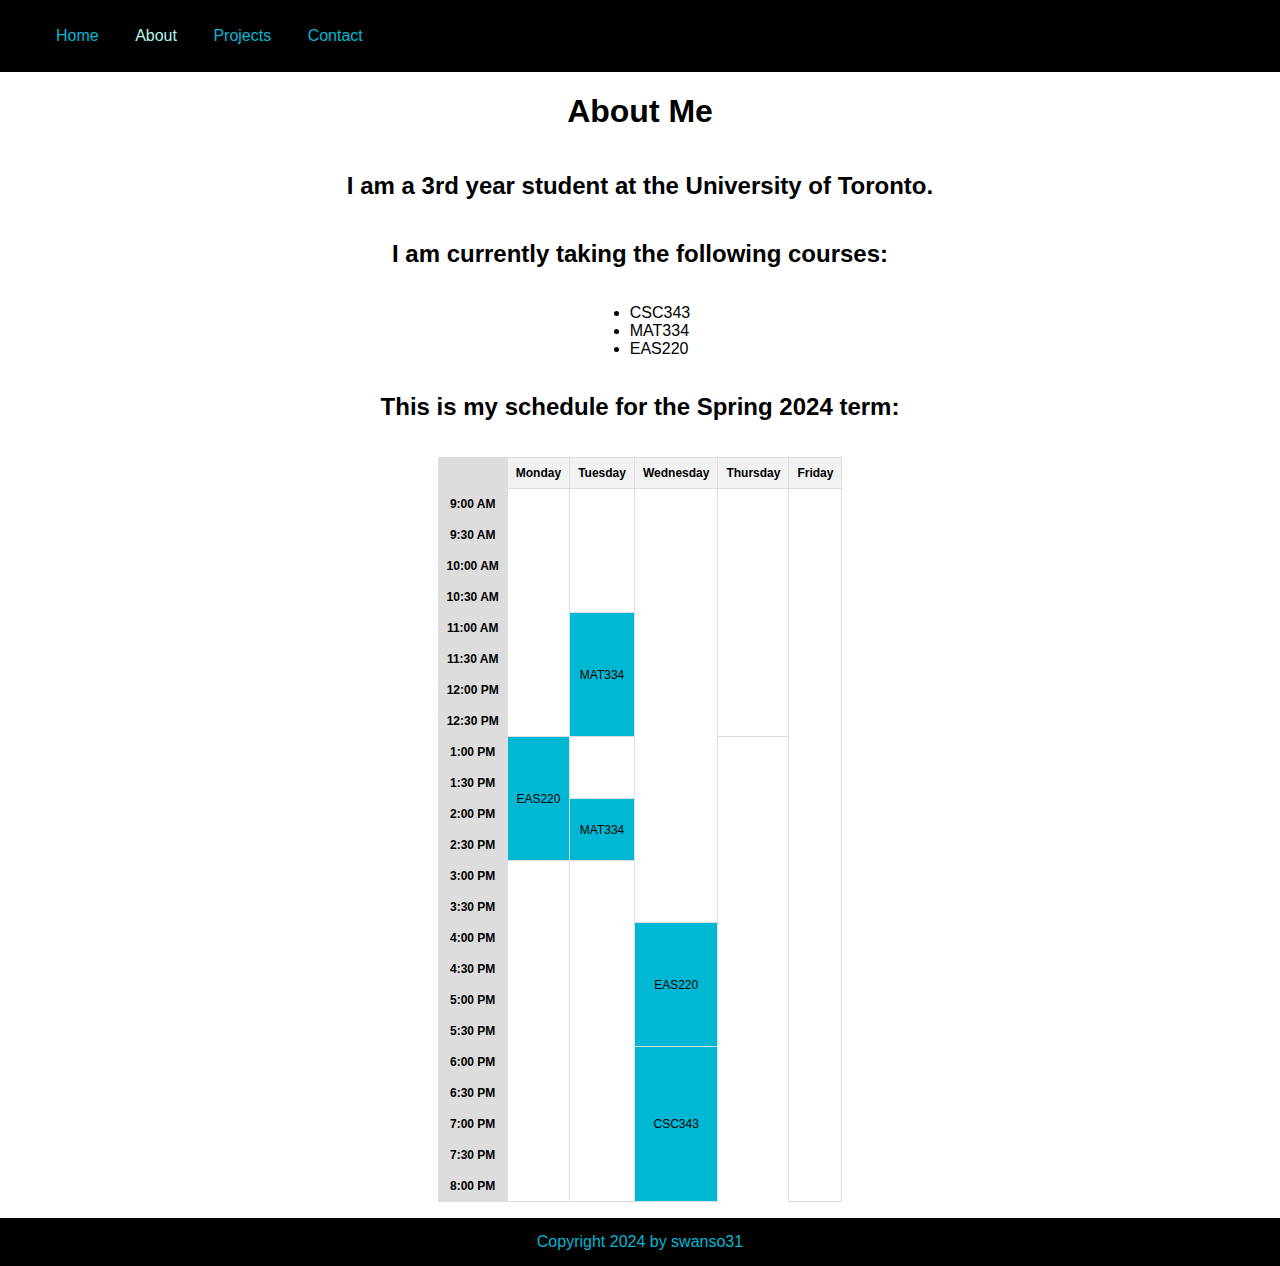
==== about.html @ 0717c837 "Updated timetable" ====
<!DOCTYPE html>
<html lang="en">
  <head>
    <meta charset="UTF-8">
    <meta name="viewport" content="width=device-width, initial-scale=1.0">
    <meta http-equiv="X-UA-Compatible" content="ie=edge">
    <title>About Me</title>
    <link rel="stylesheet" href="styles.css">
  </head>
  <body>
    <Header>
        <nav>
            <ul>
                <li><a href="/">Home</a></li>
                <li><a href="about" class="active">About</a></li>
                <li><a href="projects">Projects</a></li>
                <li><a href="contact">Contact</a></li>
            </ul>
        </nav>
    </Header>
    <main>
        <h1>About Me</h1>
        <h2>I am a 3rd year student at the University of Toronto.</h2>
        <h2>I am currently taking the following courses:</h2>
        <ul>
            <li>CSC343</li>
            <li>MAT334</li>
            <li>EAS220</li>
        </ul>
        <h2>This is my schedule for the Spring 2024 term:</h2>
    
      <table class="timetable">
        <thead>
          <tr>
            <th></th>
            <th>Monday</th>
            <th>Tuesday</th>
            <th>Wednesday</th>
            <th>Thursday</th>
            <th>Friday</th>
          </tr>
        </thead>
        <tbody>
          <tr>
            <td>9:00 AM</td>
            <td rowspan="8"></td>
            <td rowspan="4"></td>
            <td rowspan="14"></td>
            <td rowspan="8"></td>
            <td rowspan="24"></td>
          </tr>
          <tr>
            <td>9:30 AM</td>
          </tr>
          <tr>
            <td>10:00 AM</td>
          </tr>
          <tr>
            <td>10:30 AM</td>
          </tr>
          <tr>
            <td>11:00 AM</td>
            <td class="class" rowspan="4">MAT334</td>
          </tr>
          <tr>
            <td>11:30 AM</td>
          </tr>
          <tr>
            <td>12:00 PM</td>
          </tr>
          <tr>
            <td>12:30 PM</td>
          </tr>
          <tr>
            <td>1:00 PM</td>
            <td class="class" rowspan="4">EAS220</td>
            <td rowspan="2"></td>
          </tr>
          <tr>
            <td>1:30 PM</td>
          </tr>
          <tr>
            <td>2:00 PM</td>
            <td class="class" rowspan="2">MAT334</td>
          </tr>
          <tr>
            <td>2:30 PM</td>
          </tr>
          <tr>
            <td>3:00 PM</td>
            <td rowspan="11"></td>
            <td rowspan="11"></td>
          </tr>
          <tr>
            <td>3:30 PM</td>
          </tr>
          <tr>
            <td>4:00 PM</td>
            <td class="class" rowspan="4">EAS220</td>
          </tr>
          <tr>
            <td>4:30 PM</td>
          </tr>
          <tr>
            <td>5:00 PM</td>
          </tr>
          <tr>
            <td>5:30 PM</td>
          </tr>
          <tr>
            <td>6:00 PM</td>
            <td class="class" rowspan="5">CSC343</td>
          </tr>
          <tr>
            <td>6:30 PM</td>
          </tr>
          <tr>
            <td>7:00 PM</td>
          </tr>
          <tr>
            <td>7:30 PM</td>
          </tr>
          <tr>
            <td>8:00 PM</td>
          </tr>
        </tbody>
      </table>
    </main>
    <footer>
      <p>Copyright 2024 by swanso31</p>
    </footer>
	<script src="index.js"></script>
  </body>
</html>
---- styles.css ----
html {
    font-family: sans-serif;
}

body {
    margin: 0;
    position: relative;
    min-height: 100vh;
}

header {
    height: 4.5rem;
    display: flex;
    align-items: center;
    background-color: #000;
}

nav ul {
    list-style-type: none;
    margin: 0;
}

nav li {
    display: inline-block;
    padding: 0 1rem;
}

nav a {
    text-decoration: none;
    color: #00b8d4;
}

nav a:hover {
    color: #fff;
}

.active {
    color: #b2f5ea;
}

main {
    height: 100%;
    background-color: #fff;
    display: flex;
    flex-direction: column;
    justify-content: center;
    align-items: center;
    padding-bottom: 3rem;
}

.portrait {
    height: 200px;
    width: 200px;
    object-fit: contain;
    border-radius: 100px;
}

h1, h2 {
    text-align: center;
    padding: 0 1rem;
}

.timetable {
    border-collapse: collapse;
    font-size: 0.75rem;
    margin: 1rem;
  }
  
th, td {
    border: 1px solid #ddd;
    padding: 0.5rem;
    text-align: center;
  }
  
th {
    background-color: #f2f2f2;
  }
  
td:first-child, th:first-child {
    background-color: #ddd;
    font-weight: bold;
  }

.class {
    background-color: #00b8d4;
}

footer {
    display: flex;
    justify-content: center;
    align-items: center;
    background-color: #000;
    height: 3rem;
    width: 100%;
    position: absolute;
    bottom: 0;
}

footer p {
    color: #00b8d4;
}
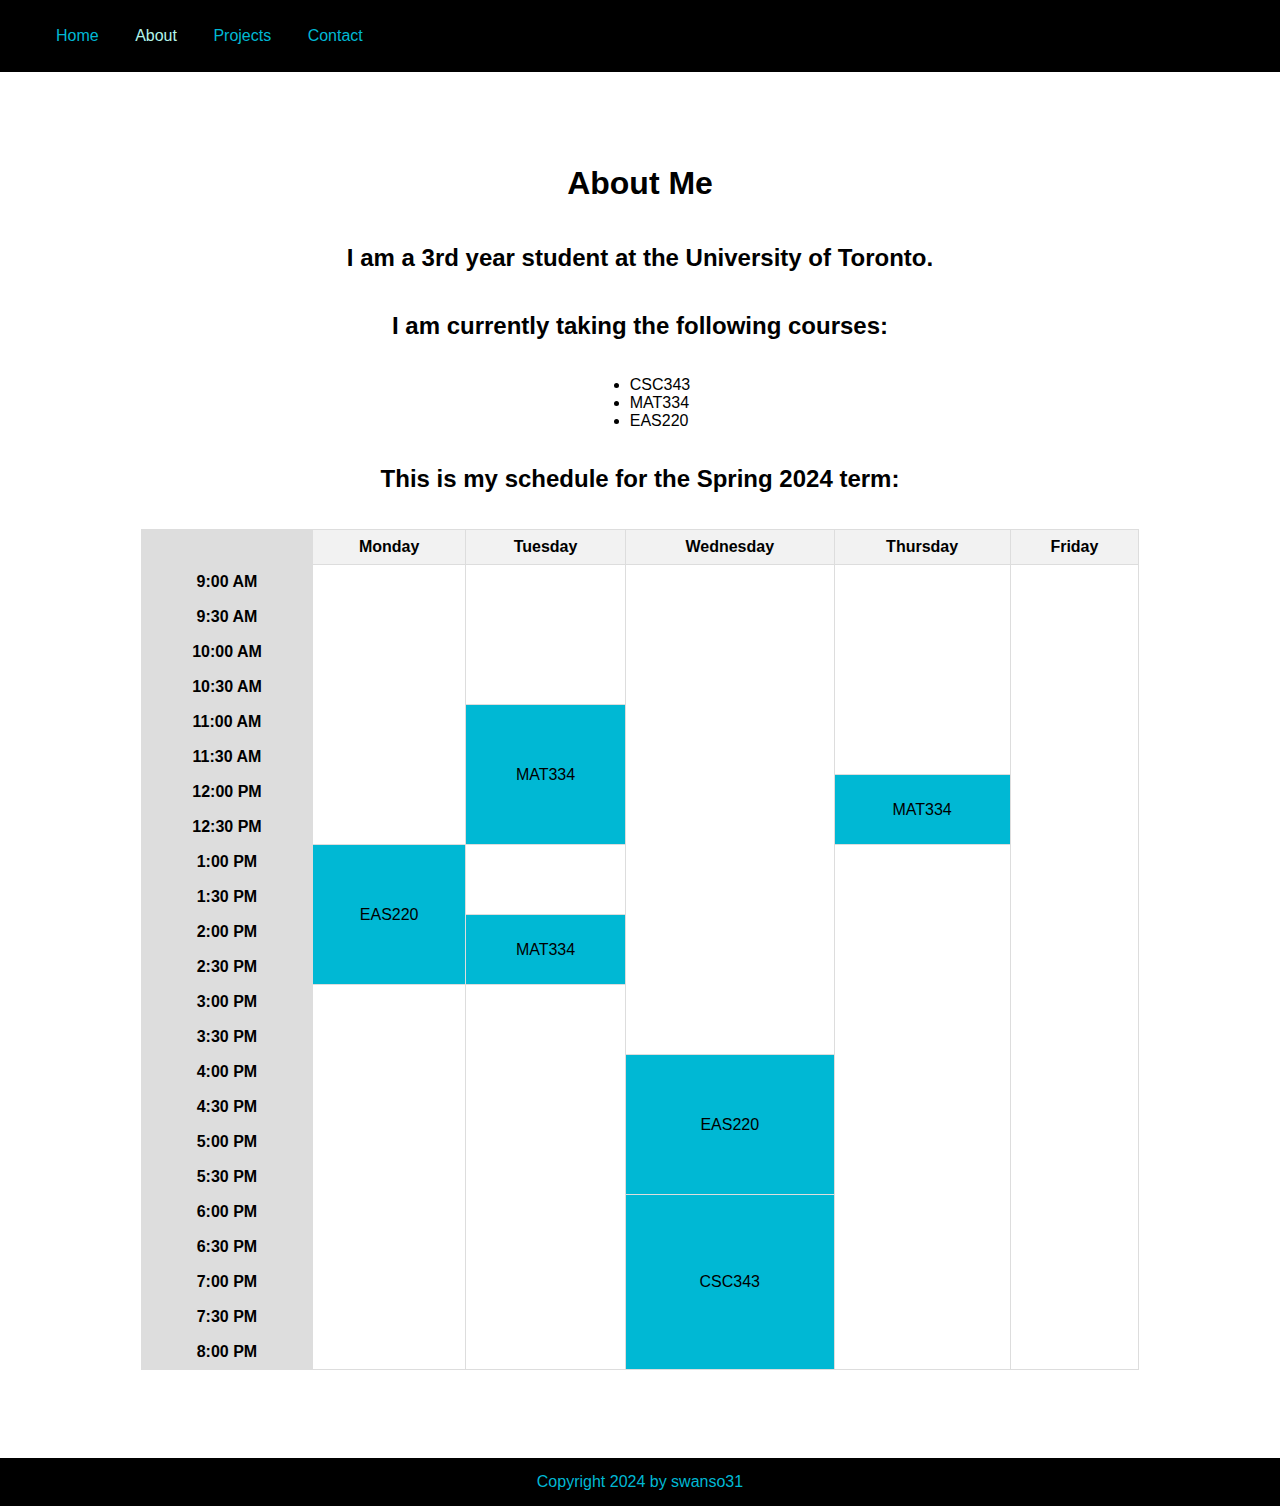
==== commit 552b2724: "Updated:" ====
--- a/about.html
+++ b/about.html
@@ -12,9 +12,9 @@
         <nav>
             <ul>
                 <li><a href="/">Home</a></li>
-                <li><a href="about" class="active">About</a></li>
-                <li><a href="projects">Projects</a></li>
-                <li><a href="contact">Contact</a></li>
+                <li><a href="about.html" class="active">About</a></li>
+                <li><a href="projects.html">Projects</a></li>
+                <li><a href="contact.html s">Contact</a></li>
             </ul>
         </nav>
     </Header>
@@ -46,7 +46,7 @@
             <td rowspan="8"></td>
             <td rowspan="4"></td>
             <td rowspan="14"></td>
-            <td rowspan="8"></td>
+            <td rowspan="6"></td>
             <td rowspan="24"></td>
           </tr>
           <tr>
@@ -67,6 +67,7 @@
           </tr>
           <tr>
             <td>12:00 PM</td>
+            <td class="class" rowspan="2">MAT334</td>
           </tr>
           <tr>
             <td>12:30 PM</td>
@@ -75,6 +76,7 @@
             <td>1:00 PM</td>
             <td class="class" rowspan="4">EAS220</td>
             <td rowspan="2"></td>
+            <td rowspan="15"></td>
           </tr>
           <tr>
             <td>1:30 PM</td>
--- a/styles.css
+++ b/styles.css
@@ -6,6 +6,9 @@
     margin: 0;
     position: relative;
     min-height: 100vh;
+    display: flex;
+    flex-direction: column;
+    justify-content: space-between;
 }
 
 header {
@@ -45,7 +48,7 @@
     flex-direction: column;
     justify-content: center;
     align-items: center;
-    padding-bottom: 3rem;
+    padding: 4.5rem 1rem;
 }
 
 .portrait {
@@ -64,6 +67,7 @@
     border-collapse: collapse;
     font-size: 0.75rem;
     margin: 1rem;
+    width: clamp(200px, 80%, 1200px);
   }
   
 th, td {
@@ -81,8 +85,109 @@
     font-weight: bold;
   }
 
+  @media only screen and (min-width: 768px) {
+    .timetable{
+        font-size: 1rem;
+    }
+  }
+
 .class {
     background-color: #00b8d4;
+}
+
+.project-container {
+    max-width: 1080px;
+    display: grid;
+    margin: 2rem 0;
+    padding: 0 1rem;
+    grid-template-columns: repeat(12, 1fr);
+    grid-column-gap: 16px;
+    grid-row-gap: 16px;
+}
+
+.card {
+    height: 400px;
+    grid-column: span 12;
+    border-radius: 1rem;
+    background-color: #ddd;
+}
+
+.card a{
+    text-decoration: none;
+}
+
+.card img{
+    width: 100%;
+    height: 50%;
+    object-fit: cover;
+    border-radius: 1rem 1rem 0 0;
+}
+
+.project-title {
+    color:#00b8d4;
+    font-size: 1.5rem;
+    margin: 0.5rem 1rem;
+}
+
+.project-title:hover {
+    color:#fff;
+}
+
+.project-description{
+    margin: 0.5rem 1rem;
+}
+
+@media only screen and (min-width: 768px) {
+    .card.p1, .card.p3, .card.p5{
+        grid-column: 2 / span 5;
+    }
+
+    .card.p2, .card.p4, .card.p6{
+        grid-column: 7 / span 5;
+    }
+}
+
+form {
+    background-color: #fff;
+    width: -webkit-fill-available;
+    max-width: 1200px;
+    padding: 20px;
+    border-radius: 8px;
+    box-shadow: 0 0 10px rgba(0, 0, 0, 0.1);
+    margin: 1rem 0.5rem;
+  }
+
+  label {
+    display: block;
+    margin-bottom: 8px;
+  }
+
+  input, select, textarea {
+    width: 100%;
+    padding: 0.8rem;
+    margin-bottom: 16px;
+    box-sizing: border-box;
+  }
+
+  textarea {
+    resize: vertical;
+  }
+
+  input[type="checkbox"] {
+    transform: scale(1.5);
+  }
+
+  button {
+    background-color: #007bff;
+    color: #fff;
+    padding: 10px 15px;
+    border: none;
+    border-radius: 4px;
+    cursor: pointer;
+  }
+
+.mail {
+    font-family: 'Times New Roman';
 }
 
 footer {
@@ -92,8 +197,6 @@
     background-color: #000;
     height: 3rem;
     width: 100%;
-    position: absolute;
-    bottom: 0;
 }
 
 footer p {
